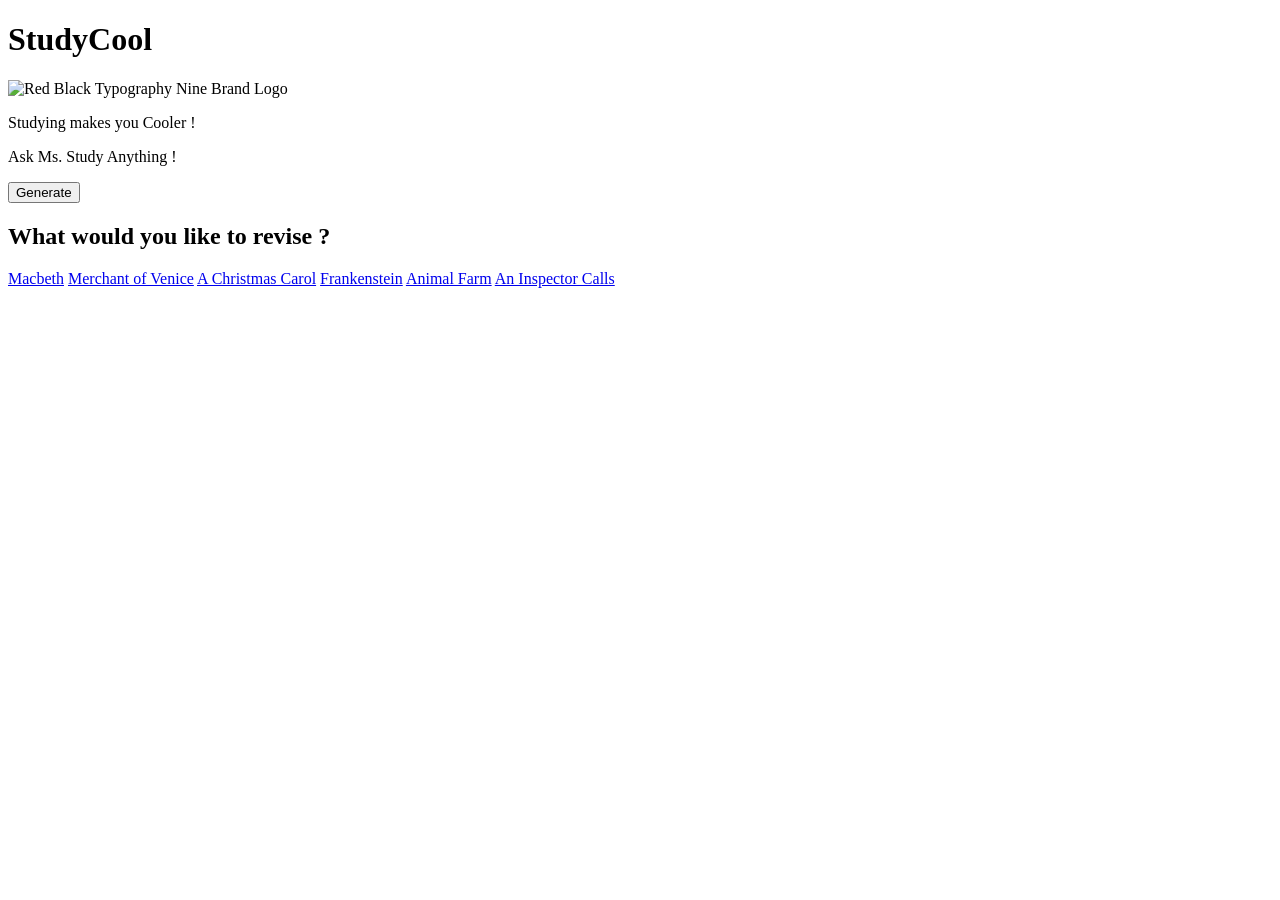
==== index.html @ 29c79b00 "Add initial HTML structure for StudyCool website" ====
<!DOCTYPE html>
<html lang="en">
  <head>
    <meta charset="UTF-8" />
    <meta name="viewport" content="width=device-width, initial-scale=1.0" />
    <title>StudyCool | A-Level Literature</title>

    <!-- Google Fonts Import -->
    <link rel="preconnect" href="https://fonts.googleapis.com" />
    <link rel="preconnect" href="https://fonts.gstatic.com" crossorigin />
    <link
      href="https://fonts.googleapis.com/css2?family=Inter:wght@400;600&family=Lora:ital,wght@0,400;0,600;1,400&family=Playfair+Display:wght@600;700&display=swap"
      rel="stylesheet"
    />

    <link rel="stylesheet" href="styles.css" />
  </head>
  <body>
    <header>
      <div class="logo-container">
        <h1 class="heading">StudyCool</h1>
        <img
          src="https://i.ibb.co/DfLtyLzk/Red-Black-Typography-Nine-Brand-Logo.png"
          alt="Red Black Typography Nine Brand Logo"
          border="0"
          alt="StudyCool Logo"
          class="header-logo"
        />
      </div>
      <p class="slogan">Studying makes you Cooler !</p>
    </header>

    <p class="gen-ui-ask">Ask Ms. Study Anything !</p>

      <button class="generate" type="submit">Generate</button>
    </div>

    <div id="gen-ui-output"></div>

    <section class="selection-section">
      <h2>What would you like to revise ?</h2>

      <div class="text-grid">
        <a href="#macbeth" class="text-card">Macbeth</a>
        <a href="#merchant-of-venice" class="text-card">Merchant of Venice</a>
        <a href="#christmas-carol" class="text-card">A Christmas Carol</a>
        <a href="#frankenstein" class="text-card">Frankenstein</a>
        <a href="#animal-farm" class="text-card">Animal Farm</a>
        <a href="#inspector-calls" class="text-card">An Inspector Calls</a>
      </div>
    </section>

    <script src="script.js"></script>
  </body>
</html>
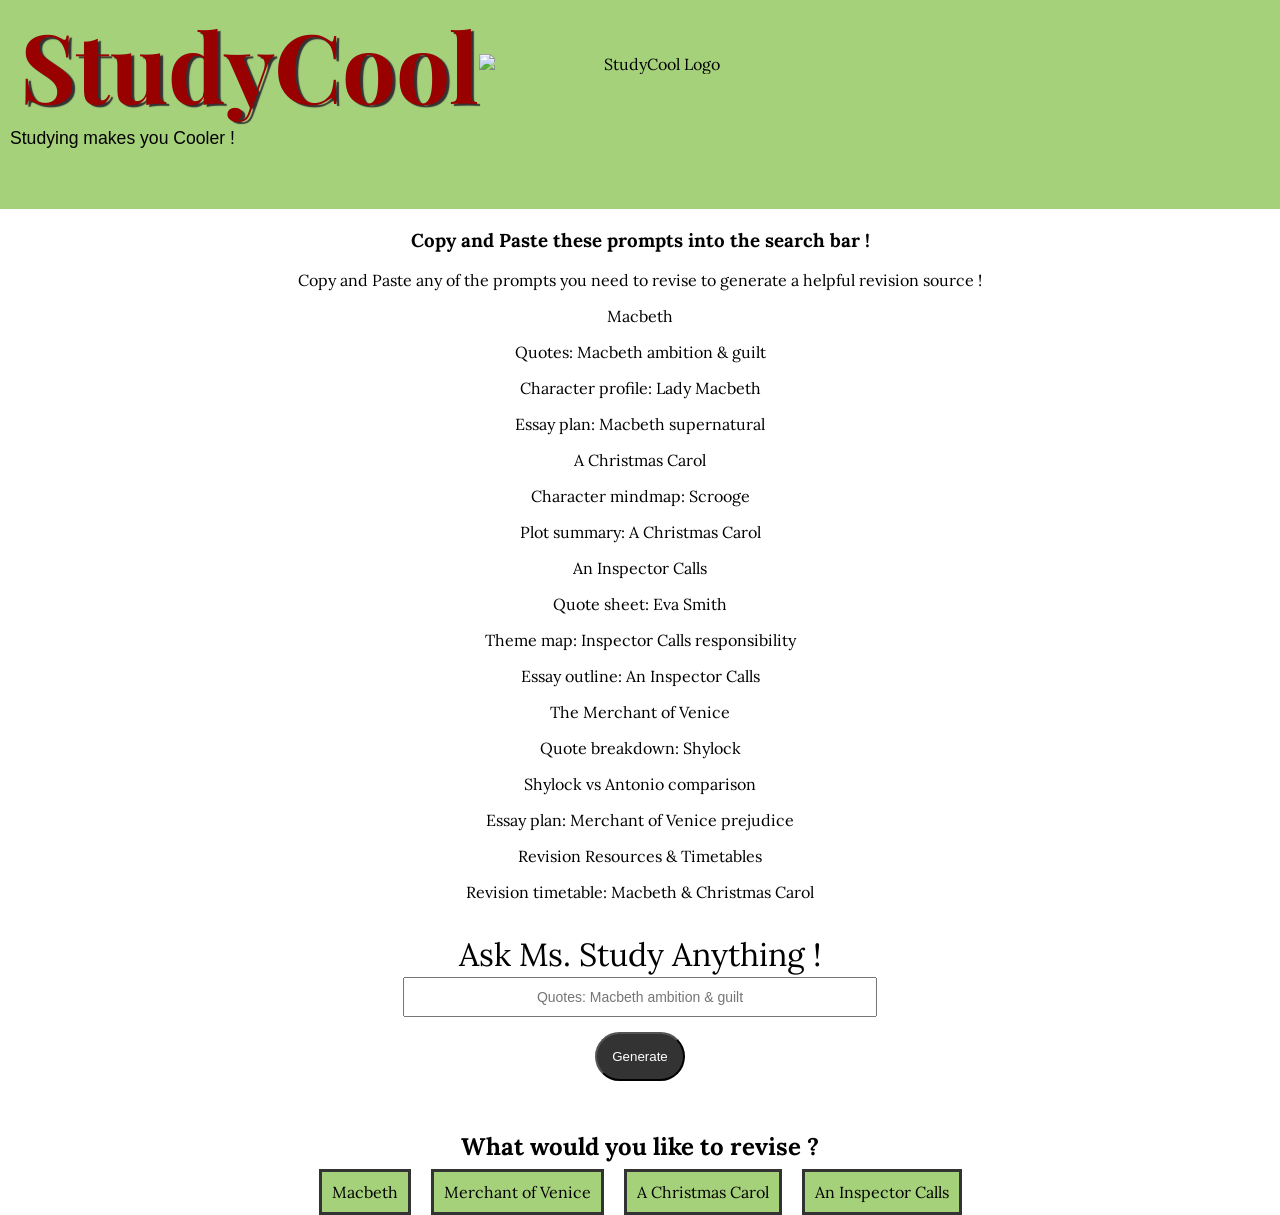
==== commit 0b8b5c06: "Update logo and add revision resources section Updated logo source and added revision resources sect" ====
--- a/index.html
+++ b/index.html
@@ -20,23 +20,63 @@
       <div class="logo-container">
         <h1 class="heading">StudyCool</h1>
         <img
-          src="https://i.ibb.co/DfLtyLzk/Red-Black-Typography-Nine-Brand-Logo.png"
-          alt="Red Black Typography Nine Brand Logo"
-          border="0"
+          src="images/logo-png.png"
           alt="StudyCool Logo"
           class="header-logo"
         />
       </div>
       <p class="slogan">Studying makes you Cooler !</p>
     </header>
+  
+    <div class="top-row-container">
 
-    <p class="gen-ui-ask">Ask Ms. Study Anything !</p>
-
-      <button class="generate" type="submit">Generate</button>
+    
+      <div class="gen-ui-list">
+        <h3>Copy and Paste these prompts into the search bar !</h3>
+        <p>Copy and Paste any of the prompts you need to revise to generate a helpful revision source !</p>
+        
+        <p class="title-gen-ui">Macbeth</p>
+        <p>Quotes: Macbeth ambition & guilt</p>
+        <p>Character profile: Lady Macbeth</p>
+        <p>Essay plan: Macbeth supernatural</p>
+    
+        <p class="title-gen-ui">A Christmas Carol</p>
+        <p>Character mindmap: Scrooge</p>
+        <p>Plot summary: A Christmas Carol</p>
+        
+        <p class="title-gen-ui">An Inspector Calls</p>
+        <p>Quote sheet: Eva Smith</p>
+        <p>Theme map: Inspector Calls responsibility</p>
+        <p>Essay outline: An Inspector Calls</p>
+        
+        <p class="title-gen-ui">The Merchant of Venice</p>
+        <p>Quote breakdown: Shylock</p>
+        <p>Shylock vs Antonio comparison</p>
+        <p>Essay plan: Merchant of Venice prejudice</p>
+        
+        
+        <p class="title-gen-ui">Revision Resources & Timetables</p>
+        <p>Revision timetable: Macbeth & Christmas Carol</p>
+      </div>
+    
+      
+      <div class="search-column">
+        <p class="gen-ui-ask">Ask Ms. Study Anything !</p>
+    
+        <div class="search-bar">
+          <input
+            type="text"
+            id="user-input"
+            list="prompt-suggestions"
+            placeholder="Quotes: Macbeth ambition & guilt"
+          />
+          <button id="generate-btn" class="generate" type="button">Generate</button>
+        </div>
+    
+        <div id="gen-ui-output"></div>
+      </div>
+    
     </div>
-
-    <div id="gen-ui-output"></div>
-
     <section class="selection-section">
       <h2>What would you like to revise ?</h2>
 
@@ -44,8 +84,6 @@
         <a href="#macbeth" class="text-card">Macbeth</a>
         <a href="#merchant-of-venice" class="text-card">Merchant of Venice</a>
         <a href="#christmas-carol" class="text-card">A Christmas Carol</a>
-        <a href="#frankenstein" class="text-card">Frankenstein</a>
-        <a href="#animal-farm" class="text-card">Animal Farm</a>
         <a href="#inspector-calls" class="text-card">An Inspector Calls</a>
       </div>
     </section>
--- a/styles.css
+++ b/styles.css
@@ -0,0 +1,102 @@
+:root {
+  --bg-color: #a6d17b;
+  --black-main: #000000;
+  --crimson-main: #990000;
+  --white-main: #ffffff;
+  --charcoal-main: #333333;
+}
+.heading {
+  text-align: left;
+  padding-left: 20px;
+  color: var(--crimson-main);
+  text-shadow: 3px 2px 1px #333333;
+  margin: 0;
+}
+h1 {
+  text-align: left;
+  padding-left: 20px;
+  font-family: "Playfair Display", serif;
+  font-size: 6rem;
+  margin-bottom: 0;
+}
+.logo-container {
+  display: flex;
+  align-items: center;
+  margin-bottom: 0px;
+}
+
+.header-logo {
+  width: 350px;
+  height: auto;
+  margin-bottom: 0;
+}
+
+.slogan {
+  font-family: "Inter", sans-serif;
+  text-align: left;
+  padding-left: 10px;
+  font-size: 1.1rem;
+  margin-top: 0;
+  margin-bottom: 30px;
+}
+
+header {
+  background-color: var(--bg-color);
+  width: 100%;
+  padding: 0 0 30px 0;
+}
+
+body {
+  margin: 0;
+  padding: 0;
+  color: black;
+  text-align: center;
+  background-color: var(--white-main);
+  font-family: "Lora", serif;
+}
+
+.gen-ui-ask {
+  font-size: 2rem;
+  margin-bottom: 2px;
+}
+
+.generate {
+  background-color: var(--charcoal-main);
+  color: white;
+  padding: 15px;
+  border-radius: 30px;
+  margin-bottom: 30px;
+}
+
+.text-card {
+  background-color: var(--bg-color);
+  border: 3px solid var(--charcoal-main);
+  color: black;
+  padding: 10px;
+  margin-bottom: 20px;
+  margin: 8px;
+  text-decoration: none;
+}
+
+.text-card:hover {
+  background-color: var(--crimson-main);
+  color: white;
+}
+
+.text-card:visited {
+  text-decoration-line: underline;
+}
+
+.search-bar {
+  display: flex;
+  align-items: center;
+  flex-direction: column;
+  justify-content: center;
+}
+.search-bar input {
+  width: 450px;
+  padding: 10px;
+  text-align: center;
+  font-size: 14px;
+  margin-bottom: 15px;
+}
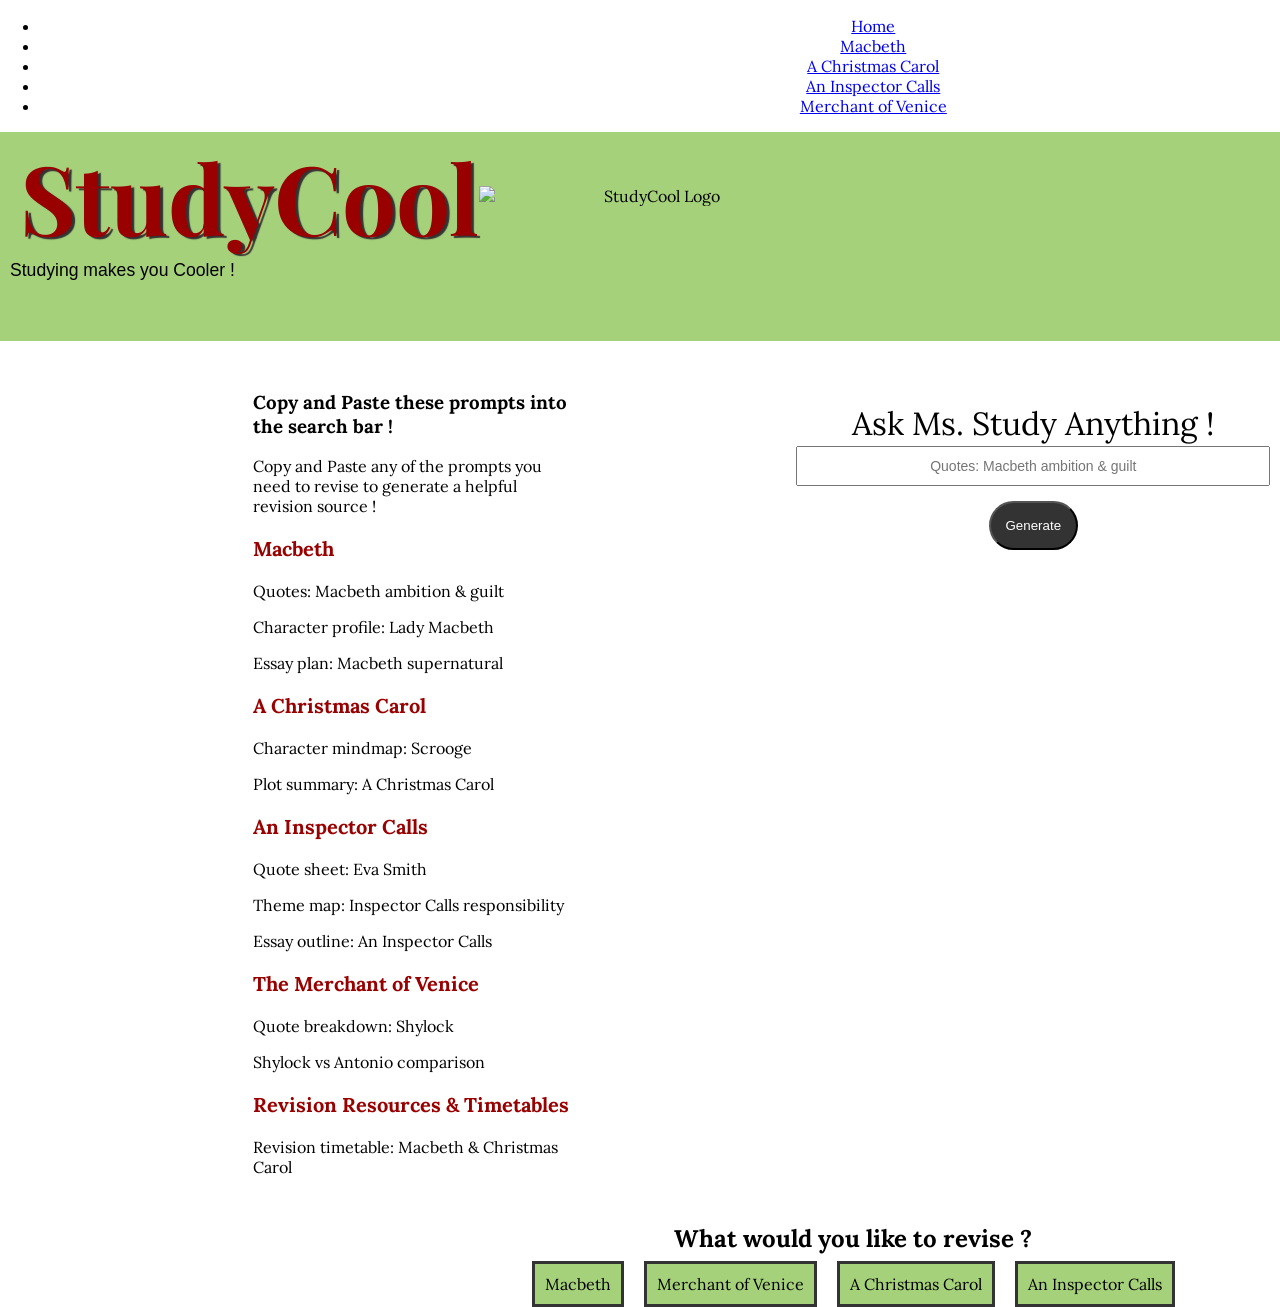
==== commit 01030af0: "Enhance index.html with navigation and content updates Added a navigation bar and improved content s" ====
--- a/index.html
+++ b/index.html
@@ -5,7 +5,6 @@
     <meta name="viewport" content="width=device-width, initial-scale=1.0" />
     <title>StudyCool | A-Level Literature</title>
 
-    <!-- Google Fonts Import -->
     <link rel="preconnect" href="https://fonts.googleapis.com" />
     <link rel="preconnect" href="https://fonts.gstatic.com" crossorigin />
     <link
@@ -16,6 +15,15 @@
     <link rel="stylesheet" href="styles.css" />
   </head>
   <body>
+    <nav class="navbar">
+      <ul class="nav-links">
+        <li><a href="index.html">Home</a></li>
+        <li><a href="macbeth.html">Macbeth</a></li>
+        <li><a href="christmas-carol.html">A Christmas Carol</a></li>
+        <li><a href="inspector.html">An Inspector Calls</a></li>
+        <li><a href="merchant.html">Merchant of Venice</a></li>
+      </ul>
+    </nav>
     <header>
       <div class="logo-container">
         <h1 class="heading">StudyCool</h1>
@@ -27,42 +35,40 @@
       </div>
       <p class="slogan">Studying makes you Cooler !</p>
     </header>
-  
+
     <div class="top-row-container">
-
-    
       <div class="gen-ui-list">
         <h3>Copy and Paste these prompts into the search bar !</h3>
-        <p>Copy and Paste any of the prompts you need to revise to generate a helpful revision source !</p>
-        
+        <p>
+          Copy and Paste any of the prompts you need to revise to generate a
+          helpful revision source !
+        </p>
+
         <p class="title-gen-ui">Macbeth</p>
         <p>Quotes: Macbeth ambition & guilt</p>
         <p>Character profile: Lady Macbeth</p>
         <p>Essay plan: Macbeth supernatural</p>
-    
+
         <p class="title-gen-ui">A Christmas Carol</p>
         <p>Character mindmap: Scrooge</p>
         <p>Plot summary: A Christmas Carol</p>
-        
+
         <p class="title-gen-ui">An Inspector Calls</p>
         <p>Quote sheet: Eva Smith</p>
         <p>Theme map: Inspector Calls responsibility</p>
         <p>Essay outline: An Inspector Calls</p>
-        
+
         <p class="title-gen-ui">The Merchant of Venice</p>
         <p>Quote breakdown: Shylock</p>
         <p>Shylock vs Antonio comparison</p>
-        <p>Essay plan: Merchant of Venice prejudice</p>
-        
-        
+
         <p class="title-gen-ui">Revision Resources & Timetables</p>
         <p>Revision timetable: Macbeth & Christmas Carol</p>
       </div>
-    
-      
+
       <div class="search-column">
         <p class="gen-ui-ask">Ask Ms. Study Anything !</p>
-    
+
         <div class="search-bar">
           <input
             type="text"
@@ -70,21 +76,22 @@
             list="prompt-suggestions"
             placeholder="Quotes: Macbeth ambition & guilt"
           />
-          <button id="generate-btn" class="generate" type="button">Generate</button>
+          <button id="generate-btn" class="generate" type="button">
+            Generate
+          </button>
         </div>
-    
+
         <div id="gen-ui-output"></div>
       </div>
-    
     </div>
     <section class="selection-section">
-      <h2>What would you like to revise ?</h2>
+      <h2 class="revsie-ask">What would you like to revise ?</h2>
 
       <div class="text-grid">
-        <a href="#macbeth" class="text-card">Macbeth</a>
-        <a href="#merchant-of-venice" class="text-card">Merchant of Venice</a>
-        <a href="#christmas-carol" class="text-card">A Christmas Carol</a>
-        <a href="#inspector-calls" class="text-card">An Inspector Calls</a>
+        <a href="macbeth.html" class="text-card">Macbeth</a>
+        <a href="merchant.html" class="text-card">Merchant of Venice</a>
+        <a href="christmas-carol.html" class="text-card">A Christmas Carol</a>
+        <a href="inspector.html" class="text-card">An Inspector Calls</a>
       </div>
     </section>
 
--- a/styles.css
+++ b/styles.css
@@ -47,6 +47,7 @@
 }
 
 body {
+  width: 133.33%;
   margin: 0;
   padding: 0;
   color: black;
@@ -100,3 +101,80 @@
   font-size: 14px;
   margin-bottom: 15px;
 }
+
+#gen-ui-output {
+  margin: 30px auto;
+  max-width: 800px;
+  padding: 0 15px;
+}
+
+/* Image container styling */
+.generated-image-container {
+  display: inline-block;
+  border: 3px solid var(--charcoal-main);
+  border-radius: 12px;
+  overflow: hidden;
+  box-shadow: 6px 6px 0px var(--charcoal-main);
+  background-color: var(--white-main);
+  animation: popIn 0.4s ease-out;
+}
+
+.gen-ui-img {
+  width: 100%;
+  height: auto;
+  display: block;
+}
+
+.generated-image-container:hover {
+  transform: scale(1.2); 
+  box-shadow: 10px 10px 0px var(--charcoal-main); 
+  z-index: 10; 
+}
+
+@keyframes popIn {
+  0% {
+    opacity: 0;
+    transform: scale(0.95) translateY(10px);
+  }
+  100% {
+    opacity: 1;
+    transform: scale(1) translateY(0);
+  }
+}
+
+.gen-ui-list {
+  text-align:left;
+  margin-left:20px;
+}
+
+.title-gen-ui {
+  font-size: 20px;
+font-weight:bold;
+color: var(--crimson-main);
+}
+
+
+.top-row-container {
+  display: flex;
+  justify-content: space-between;
+  align-items: flex-start; 
+  gap: 40px;
+  max-width: 1200px;
+  margin: 30px auto;
+  padding: 0 20px;
+}
+
+
+.gen-ui-list {
+  flex: 0 0 320px;
+  text-align: left;
+  margin-left: 0;
+}
+
+
+.search-column {
+  flex: 1;
+  display: flex;
+  flex-direction: column;
+  align-items: center;
+}
